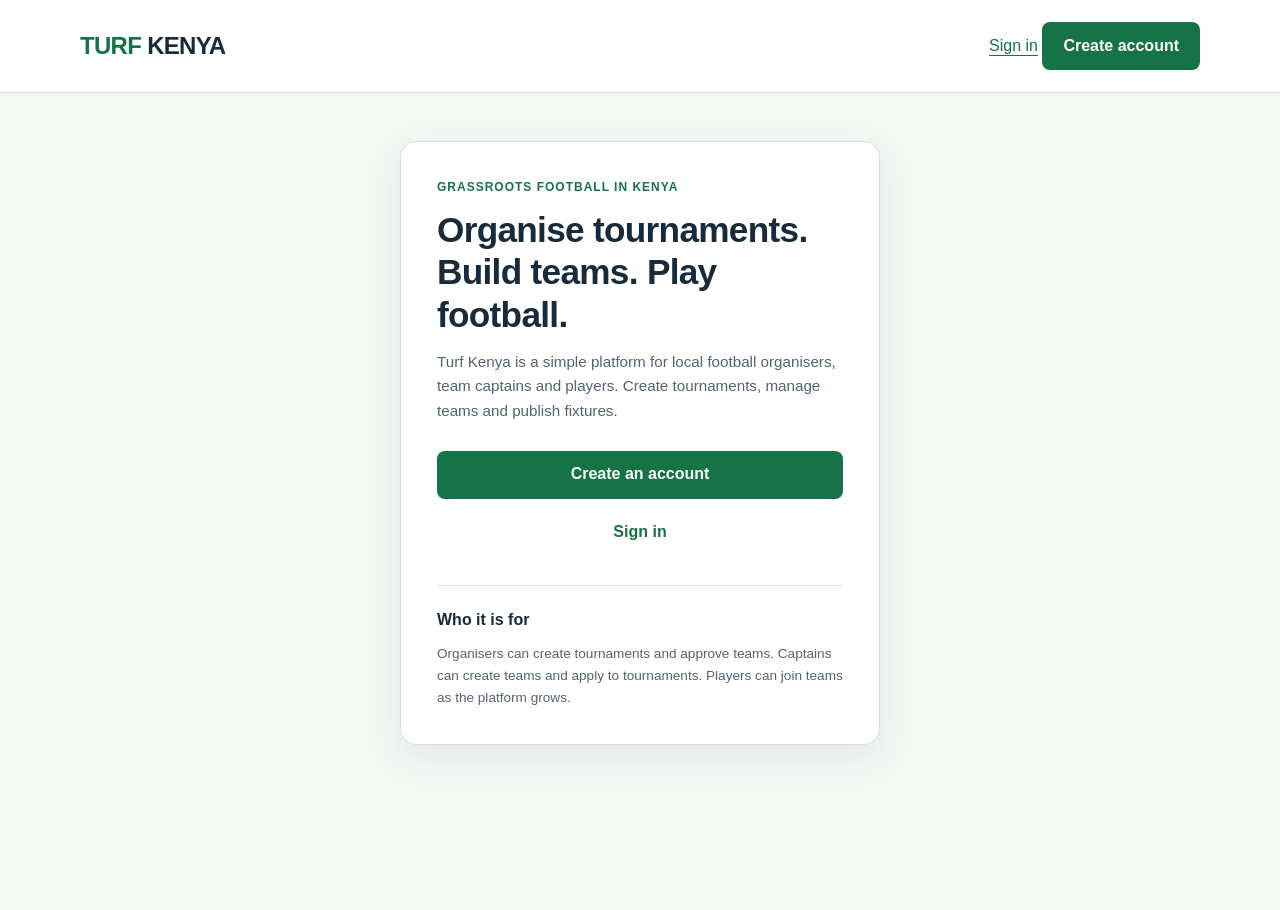
==== index.html @ dbaf6b4a "Initial Turf Kenya website" ====
<!DOCTYPE html>
<html lang="en">
<head>
  <meta charset="UTF-8">

  <meta
    name="viewport"
    content="width=device-width, initial-scale=1.0"
  >

  <meta
    name="description"
    content="Turf Kenya helps grassroots football organisers, teams and players connect."
  >

  <meta name="theme-color" content="#157347">

  <title>Turf Kenya | Grassroots Football</title>

  <link rel="stylesheet" href="css/account.css">
  <link rel="stylesheet" href="css/dashboard.css">
</head>

<body>
  <a href="#main-content" class="skip-link">
    Skip to main content
  </a>

  <header class="account-header">
    <div class="container">
      <a
        class="logo"
        href="index.html"
        aria-label="Turf Kenya home"
      >
        TURF <span>KENYA</span>
      </a>

      <nav class="account-nav" aria-label="Account navigation">
        <a href="auth/login.html">Sign in</a>

        <a
          class="btn btn-primary btn-small"
          href="auth/register.html"
        >
          Create account
        </a>
      </nav>
    </div>
  </header>

  <main id="main-content" class="account-main">
    <section class="account-card" aria-labelledby="page-title">

      <div class="account-heading">
        <p class="eyebrow">Grassroots football in Kenya</p>

        <h1 id="page-title">
          Organise tournaments.
          Build teams.
          Play football.
        </h1>

        <p class="account-intro">
          Turf Kenya is a simple platform for local football
          organisers, team captains and players. Create
          tournaments, manage teams and publish fixtures.
        </p>
      </div>

      <div class="home-actions">
        <a
          class="btn btn-primary btn-block"
          href="auth/register.html"
        >
          Create an account
        </a>

        <a
          class="btn btn-outline btn-block"
          href="auth/login.html"
        >
          Sign in
        </a>
      </div>

      <div class="account-note">
        <h2>Who it is for</h2>

        <p>
          Organisers can create tournaments and approve teams.
          Captains can create teams and apply to tournaments.
          Players can join teams as the platform grows.
        </p>
      </div>

    </section>
  </main>
</body>
</html>
---- css/account.css ----
/* ==========================================
   TURF KENYA — ACCOUNT PAGES
   ========================================== */

/* 1. Theme */

:root {
  --primary: #157347;
  --primary-dark: #0c4f30;
  --primary-light: #e8f5ed;

  --text: #172b3a;
  --text-muted: #526372;

  --background: #f4f8f5;
  --surface: #ffffff;
  --border: #d7e2da;

  --error-text: #8b2424;
  --error-background: #fff0f0;
  --error-border: #edbebe;

  --success-text: #0c4f30;
  --success-background: #e8f5ed;
  --success-border: #b7dac4;

  --info-text: #24465f;
  --info-background: #edf5fc;
  --info-border: #bfd5e8;

  --radius: 16px;
  --shadow: 0 12px 36px rgb(23 43 58 / 8%);
}

/* 2. Reset */

*,
*::before,
*::after {
  box-sizing: border-box;
}

body {
  margin: 0;
  min-width: 280px;
  color: var(--text);
  background: var(--background);
  font-family: Arial, Helvetica, sans-serif;
  font-size: 16px;
  line-height: 1.6;
}

button,
input,
select,
textarea {
  font: inherit;
}

a {
  color: var(--primary);
  text-underline-offset: 4px;
}

a:hover {
  color: var(--primary-dark);
}

h1,
h2,
p {
  margin-top: 0;
}

h1,
h2 {
  line-height: 1.2;
}

[hidden] {
  display: none !important;
}

:focus-visible {
  outline: 3px solid var(--primary);
  outline-offset: 4px;
}

::selection {
  color: #ffffff;
  background: var(--primary);
}

/* 3. Header */

.container {
  width: min(1120px, calc(100% - 40px));
  margin-inline: auto;
}

.account-header {
  padding-block: 22px;
  background: var(--surface);
  border-bottom: 1px solid var(--border);
}

.account-header .container {
  display: flex;
  align-items: center;
  justify-content: space-between;
  flex-wrap: wrap;
  gap: 16px;
}

.logo {
  display: inline-block;
  color: var(--primary);
  font-size: 1.5rem;
  font-weight: 800;
  letter-spacing: -0.7px;
  text-decoration: none;
}

.logo span {
  color: var(--text);
}

/* 4. Account layout */

.account-main {
  display: flex;
  justify-content: center;
  align-items: flex-start;
  min-height: calc(100vh - 83px);
  padding: 48px 20px 64px;
}

.account-card {
  width: 100%;
  max-width: 480px;
  padding: 36px;
  background: var(--surface);
  border: 1px solid var(--border);
  border-radius: var(--radius);
  box-shadow: var(--shadow);
}

.account-heading {
  margin-bottom: 28px;
}

.eyebrow {
  margin-bottom: 12px;
  color: var(--primary);
  font-size: 0.75rem;
  font-weight: 700;
  letter-spacing: 1px;
  text-transform: uppercase;
}

.account-card h1 {
  margin-bottom: 14px;
  font-size: clamp(1.8rem, 5vw, 2.2rem);
  letter-spacing: -0.7px;
}

.account-intro {
  margin-bottom: 0;
  color: var(--text-muted);
  font-size: 0.95rem;
}

/* 5. Form fields */

.form-group {
  margin-bottom: 22px;
}

.form-group label {
  display: block;
  margin-bottom: 8px;
  color: var(--text);
  font-size: 0.9rem;
  font-weight: 700;
}

.form-group input {
  display: block;
  width: 100%;
  min-height: 48px;
  padding: 12px 14px;
  color: var(--text);
  background: var(--surface);
  border: 1px solid var(--border);
  border-radius: 8px;
  transition:
    border-color 160ms ease,
    box-shadow 160ms ease;
}

.form-group input:hover {
  border-color: #9daf9f;
}

.form-group input:focus {
  border-color: var(--primary);
  box-shadow: 0 0 0 3px rgb(21 115 71 / 12%);
}

.form-group input::placeholder {
  color: var(--text-muted);
  opacity: 1;
}

.form-group input[aria-invalid="true"] {
  border-color: var(--error-text);
}

.form-help {
  margin-top: 8px;
  margin-bottom: 0;
  color: var(--text-muted);
  font-size: 0.8rem;
}

/* 6. Buttons */

.btn {
  display: inline-flex;
  align-items: center;
  justify-content: center;
  gap: 8px;
  min-height: 48px;
  padding: 12px 20px;
  border: 1px solid transparent;
  border-radius: 8px;
  font-weight: 700;
  line-height: 1.3;
  text-align: center;
  text-decoration: none;
  cursor: pointer;
  transition:
    background-color 160ms ease,
    border-color 160ms ease;
}

.btn-primary {
  color: #ffffff;
  background: var(--primary);
}

.btn-primary:hover:not(:disabled) {
  color: #ffffff;
  background: var(--primary-dark);
}

.btn-outline {
  color: var(--primary);
  background: transparent;
  border-color: var(--primary);
}

.btn-outline:hover:not(:disabled) {
  background: var(--primary-light);
}

.btn-block {
  width: 100%;
}

.btn:disabled {
  cursor: not-allowed;
  opacity: 0.6;
}

/* 7. Feedback messages */

.account-message {
  margin-bottom: 24px;
  padding: 14px 16px;
  color: var(--info-text);
  background: var(--info-background);
  border: 1px solid var(--info-border);
  border-radius: 8px;
  font-size: 0.9rem;
  overflow-wrap: anywhere;
}

.account-message[data-type="error"] {
  color: var(--error-text);
  background: var(--error-background);
  border-color: var(--error-border);
}

.account-message[data-type="success"] {
  color: var(--success-text);
  background: var(--success-background);
  border-color: var(--success-border);
}

.account-message[data-type="info"] {
  color: var(--info-text);
  background: var(--info-background);
  border-color: var(--info-border);
}

/* 8. Sign-in link and next steps */

.account-switch {
  margin-top: 26px;
  margin-bottom: 0;
  color: var(--text-muted);
  font-size: 0.9rem;
  text-align: center;
}

.account-switch a {
  font-weight: 700;
}

.account-note {
  margin-top: 28px;
  padding-top: 24px;
  border-top: 1px solid var(--border);
}

.account-note h2 {
  margin-bottom: 14px;
  font-size: 1rem;
}

.account-note ol {
  display: grid;
  gap: 8px;
  margin: 0 0 16px;
  padding-left: 22px;
  color: var(--text-muted);
  font-size: 0.9rem;
}

.account-note p {
  margin-bottom: 0;
  color: var(--text-muted);
  font-size: 0.85rem;
}

/* 9. Skip link */

.skip-link {
  position: absolute;
  top: -120px;
  left: 16px;
  z-index: 100;
  padding: 12px 18px;
  color: #ffffff;
  background: var(--primary-dark);
  border-radius: 8px;
  text-decoration: none;
}

.skip-link:focus {
  top: 12px;
  color: #ffffff;
}

/* 10. Mobile */

@media (max-width: 520px) {
  .container {
    width: calc(100% - 32px);
  }

  .account-header {
    padding-block: 18px;
  }

  .account-main {
    padding: 28px 16px 40px;
  }

  .account-card {
    padding: 26px 22px;
    border-radius: 12px;
  }

  .account-heading {
    margin-bottom: 24px;
  }
}

/* 11. Reduced motion */

@media (prefers-reduced-motion: reduce) {
  .btn,
  .form-group input {
    transition: none;
  }
}
---- css/dashboard.css ----
/* =========================================
   Turf Kenya — Dashboard styles
   ========================================= */

:root {
  --turf-green: #157347;
  --turf-green-dark: #0f5132;
  --turf-light: #f8faf9;
  --turf-border: #e5e7eb;
  --turf-text: #111827;
  --turf-muted: #4b5563;
  --turf-error: #b91c1c;
  --turf-success: #166534;
  --turf-radius: 0.75rem;
}

/* =========================================
   Dashboard layout
   ========================================= */

.dashboard-main {
  min-height: 100vh;
  padding: 2rem 1rem 4rem;
  background: var(--turf-light);
}

.dashboard-container {
  width: 100%;
  max-width: 1100px;
  margin: 0 auto;
}

.dashboard-heading {
  margin-bottom: 2rem;
  text-align: center;
}

.dashboard-heading .eyebrow {
  margin: 0 0 0.5rem;
  color: var(--turf-green);
  font-size: 0.875rem;
  font-weight: 700;
  letter-spacing: 0.08em;
  text-transform: uppercase;
}

.dashboard-heading h1 {
  margin: 0 0 0.75rem;
  color: var(--turf-text);
  font-size: 2rem;
  line-height: 1.2;
}

.dashboard-heading p {
  max-width: 640px;
  margin: 0 auto;
  color: var(--turf-muted);
  font-size: 1rem;
  line-height: 1.6;
}

/* =========================================
   Dashboard header
   ========================================= */

.dashboard-header {
  position: sticky;
  top: 0;
  z-index: 100;
  background: #ffffff;
  border-bottom: 1px solid var(--turf-border);
  box-shadow: 0 1px 4px rgba(15, 23, 42, 0.06);
}

.dashboard-header-inner {
  display: flex;
  align-items: center;
  justify-content: space-between;
  gap: 1rem;
  width: 100%;
  max-width: 1100px;
  margin: 0 auto;
  padding: 0.75rem 1rem;
}

/* Hamburger button */

.menu-button {
  display: inline-flex;
  align-items: center;
  justify-content: center;
  width: 44px;
  height: 44px;
  border: 1px solid var(--turf-border);
  border-radius: 0.5rem;
  background: #ffffff;
  cursor: pointer;
}

.menu-icon,
.menu-icon::before,
.menu-icon::after {
  display: block;
  width: 20px;
  height: 2px;
  background: var(--turf-text);
  border-radius: 2px;
  transition: transform 0.2s ease;
}

.menu-icon {
  position: relative;
}

.menu-icon::before,
.menu-icon::after {
  content: "";
  position: absolute;
  left: 0;
}

.menu-icon::before {
  top: -6px;
}

.menu-icon::after {
  top: 6px;
}

.menu-button[aria-expanded="true"] .menu-icon {
  background: transparent;
}

.menu-button[aria-expanded="true"] .menu-icon::before {
  transform: translateY(6px) rotate(45deg);
}

.menu-button[aria-expanded="true"] .menu-icon::after {
  transform: translateY(-6px) rotate(-45deg);
}

/* Dashboard navigation */

.dashboard-menu {
  display: flex;
  flex-wrap: wrap;
  gap: 0.25rem;
  padding: 0.5rem 1rem 1rem;
  border-top: 1px solid var(--turf-border);
  background: #ffffff;
}

.dashboard-menu a {
  display: block;
  padding: 0.65rem 0.9rem;
  border-radius: 0.5rem;
  color: var(--turf-text);
  font-weight: 600;
  text-decoration: none;
}

.dashboard-menu a:hover,
.dashboard-menu a:focus-visible {
  background: var(--turf-light);
  color: var(--turf-green);
}

/* Profile menu */

.profile-menu {
  position: relative;
}

.profile-button {
  display: inline-flex;
  align-items: center;
  gap: 0.5rem;
  padding: 0.35rem 0.75rem 0.35rem 0.35rem;
  border: 1px solid var(--turf-border);
  border-radius: 999px;
  background: #ffffff;
  color: var(--turf-text);
  font-weight: 600;
  cursor: pointer;
}

.profile-button:hover,
.profile-button:focus-visible {
  border-color: var(--turf-green);
  color: var(--turf-green);
}

.profile-avatar {
  display: inline-flex;
  align-items: center;
  justify-content: center;
  width: 34px;
  height: 34px;
  border-radius: 50%;
  background: var(--turf-green);
  color: #ffffff;
  font-size: 0.875rem;
  font-weight: 700;
}

.profile-dropdown {
  position: absolute;
  top: calc(100% + 0.5rem);
  right: 0;
  min-width: 190px;
  padding: 0.5rem;
  border: 1px solid var(--turf-border);
  border-radius: 0.65rem;
  background: #ffffff;
  box-shadow: 0 10px 25px rgba(15, 23, 42, 0.12);
}

.profile-dropdown a,
.profile-dropdown button {
  display: block;
  width: 100%;
  padding: 0.65rem 0.75rem;
  border: none;
  border-radius: 0.5rem;
  background: transparent;
  color: var(--turf-text);
  font-size: 0.95rem;
  font-weight: 600;
  text-align: left;
  text-decoration: none;
  cursor: pointer;
}

.profile-dropdown a:hover,
.profile-dropdown a:focus-visible,
.profile-dropdown button:hover,
.profile-dropdown button:focus-visible {
  background: var(--turf-light);
  color: var(--turf-green);
}

/* =========================================
   Forms
   ========================================= */

.account-form {
  padding: 1.5rem;
  border: 1px solid var(--turf-border);
  border-radius: var(--turf-radius);
  background: #ffffff;
}

.form-group {
  margin-bottom: 1.25rem;
}

.form-group label {
  display: block;
  margin-bottom: 0.5rem;
  color: var(--turf-text);
  font-weight: 700;
}

.form-group input,
.form-group textarea,
.form-group select {
  width: 100%;
  padding: 0.75rem;
  border: 1px solid var(--turf-border);
  border-radius: 0.5rem;
  background: #ffffff;
  color: var(--turf-text);
  font-size: 1rem;
  font-family: inherit;
}

.form-group textarea {
  resize: vertical;
}

.form-group input:focus,
.form-group textarea:focus,
.form-group select:focus {
  border-color: var(--turf-green);
  outline: 2px solid rgba(21, 115, 71, 0.25);
}

.form-group input:focus-visible,
.form-group textarea:focus-visible,
.form-group select:focus-visible {
  outline: 2px solid var(--turf-green);
}

.form-group input::placeholder,
.form-group textarea::placeholder {
  color: #9ca3af;
}

.form-help {
  margin: 0.5rem 0 0;
  color: var(--turf-muted);
  font-size: 0.9rem;
  line-height: 1.5;
}

/* County multi-select */

.form-group select[multiple] {
  min-height: 180px;
  padding: 0.5rem;
}

.form-group select[multiple] option {
  padding: 0.65rem 0.75rem;
  border-radius: 0.35rem;
}

.form-group select[multiple] option:checked {
  background: var(--turf-green);
  color: #ffffff;
  font-weight: 700;
}

/* =========================================
   Profile details
   ========================================= */

.profile-details {
  margin-bottom: 2rem;
  padding: 1.5rem;
  border: 1px solid var(--turf-border);
  border-radius: var(--turf-radius);
  background: #ffffff;
}

.profile-details h2 {
  margin: 0 0 1rem;
  color: var(--turf-text);
  font-size: 1.35rem;
}

.detail-row {
  display: flex;
  flex-wrap: wrap;
  gap: 0.5rem;
  padding: 0.75rem 0;
  border-bottom: 1px solid var(--turf-border);
}

.detail-row:last-child {
  border-bottom: none;
}

.detail-label {
  min-width: 160px;
  color: var(--turf-muted);
  font-weight: 600;
}

.detail-value {
  color: var(--turf-text);
  font-weight: 500;
  word-break: break-word;
}

/* =========================================
   Edit profile roles
   ========================================= */

.roles-fieldset {
  margin: 1.5rem 0;
  padding: 1rem;
  border: 1px solid var(--turf-border);
  border-radius: var(--turf-radius);
}

.roles-fieldset legend {
  padding: 0 0.5rem;
  color: var(--turf-text);
  font-weight: 700;
}

.role-option {
  display: flex;
  align-items: center;
  gap: 0.75rem;
  padding: 0.65rem 0.75rem;
  border: 1px solid var(--turf-border);
  border-radius: 0.5rem;
  margin-bottom: 0.5rem;
  background: #ffffff;
  cursor: pointer;
}

.role-option:hover,
.role-option:focus-within {
  border-color: var(--turf-green);
}

.role-option input[type="radio"],
.role-option input[type="checkbox"] {
  width: 18px;
  height: 18px;
  accent-color: var(--turf-green);
}

.role-option span {
  font-weight: 600;
  color: var(--turf-text);
}

/* =========================================
   Home actions
   ========================================= */

.home-actions {
  display: flex;
  flex-wrap: wrap;
  gap: 0.75rem;
  margin-top: 1.5rem;
}

.home-actions .btn {
  flex: 1 1 auto;
  min-width: 180px;
}

/* =========================================
   Dashboard cards
   ========================================= */

.dashboard-cards {
  display: grid;
  grid-template-columns: repeat(auto-fit, minmax(240px, 1fr));
  gap: 1rem;
}

.dashboard-card {
  display: flex;
  flex-direction: column;
  gap: 0.75rem;
  padding: 1.5rem;
  border: 1px solid var(--turf-border);
  border-radius: var(--turf-radius);
  background: #ffffff;
}

.dashboard-card h2 {
  margin: 0;
  color: var(--turf-text);
  font-size: 1.25rem;
}

.dashboard-card p {
  margin: 0;
  color: var(--turf-muted);
  line-height: 1.55;
}

.dashboard-card .btn {
  margin-top: auto;
}

/* =========================================
   Tournament list
   ========================================= */

.tournaments-list {
  margin-top: 2rem;
  display: grid;
  gap: 1rem;
}

.tournament-card {
  padding: 1.25rem;
  border: 1px solid var(--turf-border);
  border-radius: var(--turf-radius);
  background: #ffffff;
}

.tournament-card h2 {
  margin: 0 0 0.5rem;
  color: var(--turf-text);
  font-size: 1.25rem;
}

.tournament-status {
  display: inline-block;
  margin-bottom: 0.75rem;
  padding: 0.25rem 0.75rem;
  border-radius: 999px;
  background: #f3f4f6;
  color: var(--turf-muted);
  font-size: 0.875rem;
  font-weight: 600;
}

.tournament-card p {
  margin: 0.25rem 0;
  color: var(--turf-muted);
  line-height: 1.5;
}

/* =========================================
   Buttons
   ========================================= */

.btn {
  display: inline-flex;
  align-items: center;
  justify-content: center;
  padding: 0.75rem 1.25rem;
  border: 1px solid transparent;
  border-radius: 0.5rem;
  font-size: 1rem;
  font-weight: 600;
  text-decoration: none;
  cursor: pointer;
  transition:
    background-color 0.2s ease,
    color 0.2s ease,
    border-color 0.2s ease;
}

.btn-primary {
  background: var(--turf-green);
  color: #ffffff;
}

.btn-primary:hover,
.btn-primary:focus-visible {
  background: var(--turf-green-dark);
}

.btn-primary:disabled {
  background: #9ca3af;
  cursor: not-allowed;
}

.btn-block {
  width: 100%;
}

/* =========================================
   Messages
   ========================================= */

.account-message {
  margin-bottom: 1.5rem;
  padding: 0.875rem 1rem;
  border-radius: 0.5rem;
  font-size: 0.95rem;
  line-height: 1.5;
}

.account-message[data-type="error"] {
  border: 1px solid #fecaca;
  background: #fef2f2;
  color: var(--turf-error);
}

.account-message[data-type="success"] {
  border: 1px solid #bbf7d0;
  background: #f0fdf4;
  color: var(--turf-success);
}

/* =========================================
   Screen-reader-only text
   ========================================= */

.visually-hidden {
  position: absolute;
  width: 1px;
  height: 1px;
  margin: -1px;
  padding: 0;
  overflow: hidden;
  clip: rect(0, 0, 0, 0);
  white-space: nowrap;
  border: 0;
}

/* =========================================
   Small screens
   ========================================= */

@media (max-width: 640px) {
  .dashboard-main {
    padding: 1.5rem 0.75rem 3rem;
  }

  .dashboard-heading h1 {
    font-size: 1.65rem;
  }

  .dashboard-header-inner {
    padding: 0.65rem 0.75rem;
  }

  .profile-name {
    display: none;
  }

  .dashboard-menu {
    flex-direction: column;
  }

  .dashboard-menu a {
    width: 100%;
  }

  .profile-dropdown {
    right: -0.25rem;
  }

  .account-form {
    padding: 1rem;
  }

  .profile-details {
    padding: 1rem;
  }

  .detail-row {
    flex-direction: column;
    gap: 0.25rem;
  }

  .detail-label {
    min-width: 0;
  }

  .home-actions {
    flex-direction: column;
  }

  .home-actions .btn {
    width: 100%;
  }

  .form-group select[multiple] {
    min-height: 220px;
  }
}
/* Fixtures page */
.fixtures-list {
  margin-top: 30px;
}

.fixtures-container {
  display: grid;
  gap: 16px;
}

.tournament-card {
  padding: 22px;
  border: 1px solid #dcebe4;
  border-radius: 16px;
  background: #ffffff;
  box-shadow: 0 8px 24px rgba(15, 55, 40, 0.05);
}

.tournament-card h2 {
  margin: 0 0 10px;
  font-size: 22px;
  color: #123d29;
}

.tournament-status {
  display: inline-block;
  padding: 4px 12px;
  border-radius: 999px;
  background: #e8f5ee;
  color: #157347;
  font-size: 13px;
  font-weight: 700;
  margin-bottom: 12px;
}

.tournament-card p {
  margin: 6px 0;
  color: #4c6a5c;
}

.fixture-card {
  padding: 20px;
  border: 1px solid #dcebe4;
  border-radius: 14px;
  background: #ffffff;
  box-shadow: 0 6px 18px rgba(15, 55, 40, 0.05);
}

.fixture-pool {
  font-size: 13px;
  font-weight: 800;
  color: #157347;
}

.fixture-card h3 {
  margin: 8px 0;
  font-size: 18px;
  color: #123d29;
}

.fixture-card p {
  margin: 5px 0;
  color: #4c6a5c;
}

.home-actions {
  display: flex;
  flex-wrap: wrap;
  gap: 10px;
  margin-top: 16px;
}
/* Create fixture page */
.account-form {
  display: grid;
  gap: 14px;
  max-width: 520px;
  padding: 24px;
  border: 1px solid #dcebe4;
  border-radius: 16px;
  background: #ffffff;
  box-shadow: 0 8px 24px rgba(15, 55, 40, 0.05);
}

.account-form label {
  font-size: 14px;
  font-weight: 700;
  color: #123d29;
}

.account-form select,
.account-form input {
  width: 100%;
  padding: 12px 14px;
  border: 1px solid #cfe0d7;
  border-radius: 10px;
  font-size: 15px;
  color: #123d29;
  background: #f8fbf9;
}

.account-form select:focus,
.account-form input:focus {
  outline: 2px solid #157347;
  outline-offset: 2px;
}

.account-form button {
  margin-top: 8px;
}
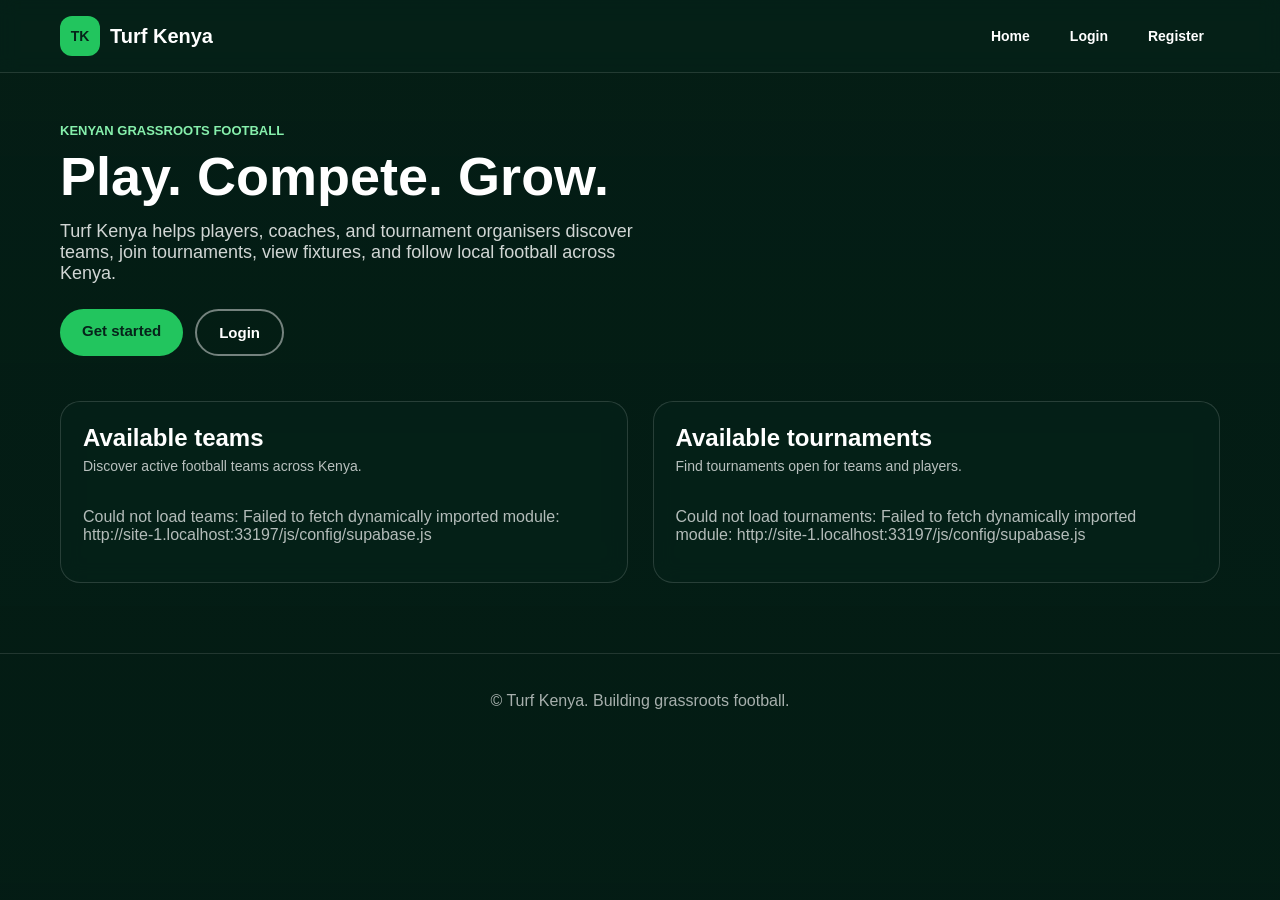
==== commit 88737175: "update" ====
--- a/index.html
+++ b/index.html
@@ -2,99 +2,135 @@
 <html lang="en">
 <head>
   <meta charset="UTF-8">
+  <meta name="viewport" content="width=device-width, initial-scale=1.0">
+  <title>Turf Kenya | Football Tournaments, Teams and Fixtures</title>
 
-  <meta
-    name="viewport"
-    content="width=device-width, initial-scale=1.0"
-  >
-
-  <meta
-    name="description"
-    content="Turf Kenya helps grassroots football organisers, teams and players connect."
-  >
-
-  <meta name="theme-color" content="#157347">
-
-  <title>Turf Kenya | Grassroots Football</title>
-
-  <link rel="stylesheet" href="css/account.css">
-  <link rel="stylesheet" href="css/dashboard.css">
+  <link rel="stylesheet" href="css/home.css">
 </head>
 
 <body>
-  <a href="#main-content" class="skip-link">
-    Skip to main content
-  </a>
+  <div class="video-background">
+    <iframe
+      src="https://www.youtube.com/embed/ScMzIvxBSi4?autoplay=1&mute=1&controls=0&loop=1&playlist=ScMzIvxBSi4&modestbranding=1&rel=0"
+      title="Football background video"
+      allow="autoplay; encrypted-media"
+      allowfullscreen
+    >
+    </iframe>
+  </div>
 
-  <header class="account-header">
-    <div class="container">
-      <a
-        class="logo"
-        href="index.html"
-        aria-label="Turf Kenya home"
-      >
-        TURF <span>KENYA</span>
+  <div class="page-overlay"></div>
+
+  <header class="site-header">
+    <div class="header-inner">
+      <a href="index.html" class="brand">
+        <span class="brand-mark">TK</span>
+
+        <span class="brand-name">
+          Turf Kenya
+        </span>
       </a>
 
-      <nav class="account-nav" aria-label="Account navigation">
-        <a href="auth/login.html">Sign in</a>
+      <nav class="site-nav">
+        <a href="index.html">
+          Home
+        </a>
 
-        <a
-          class="btn btn-primary btn-small"
-          href="auth/register.html"
-        >
-          Create account
+        <a href="auth/login.html">
+          Login
+        </a>
+
+        <a href="auth/register.html">
+          Register
         </a>
       </nav>
     </div>
   </header>
 
-  <main id="main-content" class="account-main">
-    <section class="account-card" aria-labelledby="page-title">
+  <main class="home-main">
+    <section class="hero">
+      <p class="hero-eyebrow">
+        Kenyan grassroots football
+      </p>
 
-      <div class="account-heading">
-        <p class="eyebrow">Grassroots football in Kenya</p>
+      <h1>
+        Play. Compete. Grow.
+      </h1>
 
-        <h1 id="page-title">
-          Organise tournaments.
-          Build teams.
-          Play football.
-        </h1>
+      <p class="hero-text">
+        Turf Kenya helps players, coaches, and tournament
+        organisers discover teams, join tournaments, view
+        fixtures, and follow local football across Kenya.
+      </p>
 
-        <p class="account-intro">
-          Turf Kenya is a simple platform for local football
-          organisers, team captains and players. Create
-          tournaments, manage teams and publish fixtures.
-        </p>
-      </div>
-
-      <div class="home-actions">
+      <div class="hero-actions">
         <a
-          class="btn btn-primary btn-block"
           href="auth/register.html"
+          class="btn btn-light"
         >
-          Create an account
+          Get started
         </a>
 
         <a
-          class="btn btn-outline btn-block"
           href="auth/login.html"
+          class="btn btn-outline"
         >
-          Sign in
+          Login
         </a>
       </div>
+    </section>
 
-      <div class="account-note">
-        <h2>Who it is for</h2>
+    <section class="home-content">
+      <section class="home-column">
+        <div class="column-heading">
+          <h2>
+            Available teams
+          </h2>
 
-        <p>
-          Organisers can create tournaments and approve teams.
-          Captains can create teams and apply to tournaments.
-          Players can join teams as the platform grows.
-        </p>
-      </div>
+          <p>
+            Discover active football teams across Kenya.
+          </p>
+        </div>
 
+        <div
+          id="teams-container"
+          class="cards-container"
+        >
+          <p class="loading-text">
+            Loading teams...
+          </p>
+        </div>
+      </section>
+
+      <section class="home-column">
+        <div class="column-heading">
+          <h2>
+            Available tournaments
+          </h2>
+
+          <p>
+            Find tournaments open for teams and players.
+          </p>
+        </div>
+
+        <div
+          id="tournaments-container"
+          class="cards-container"
+        >
+          <p class="loading-text">
+            Loading tournaments...
+          </p>
+        </div>
+      </section>
     </section>
   </main>
+
+  <footer class="site-footer">
+    <p>
+      © Turf Kenya. Building grassroots football.
+    </p>
+  </footer>
+
+  <script type="module" src="js/public-home.js"></script>
 </body>
 </html>
--- a/css/home.css
+++ b/css/home.css
@@ -0,0 +1,247 @@
+* {
+  box-sizing: border-box;
+}
+
+body {
+  margin: 0;
+  font-family: Arial, Helvetica, sans-serif;
+  color: #ffffff;
+  background: #06231a;
+}
+
+.video-background {
+  position: fixed;
+  inset: 0;
+  overflow: hidden;
+  z-index: -2;
+}
+
+.video-background iframe {
+  width: 100vw;
+  height: 100vh;
+  border: 0;
+  transform: scale(1.25);
+  pointer-events: none;
+}
+
+.page-overlay {
+  position: fixed;
+  inset: 0;
+  background: linear-gradient(
+    180deg,
+    rgba(4, 28, 20, 0.82),
+    rgba(4, 28, 20, 0.92)
+  );
+  z-index: -1;
+}
+
+.site-header {
+  position: relative;
+  z-index: 2;
+  background: rgba(6, 35, 26, 0.55);
+  backdrop-filter: blur(8px);
+  border-bottom: 1px solid rgba(255, 255, 255, 0.12);
+}
+
+.header-inner {
+  display: flex;
+  align-items: center;
+  justify-content: space-between;
+  max-width: 1200px;
+  margin: 0 auto;
+  padding: 16px 20px;
+}
+
+.brand {
+  display: flex;
+  align-items: center;
+  gap: 10px;
+  color: #ffffff;
+  text-decoration: none;
+}
+
+.brand-mark {
+  display: grid;
+  place-items: center;
+  width: 40px;
+  height: 40px;
+  border-radius: 12px;
+  background: #22c55e;
+  color: #06231a;
+  font-size: 14px;
+  font-weight: 900;
+}
+
+.brand-name {
+  font-size: 20px;
+  font-weight: 900;
+}
+
+.site-nav {
+  display: flex;
+  gap: 8px;
+}
+
+.site-nav a {
+  padding: 10px 16px;
+  border-radius: 999px;
+  color: #ffffff;
+  font-size: 14px;
+  font-weight: 700;
+  text-decoration: none;
+}
+
+.site-nav a:hover {
+  background: rgba(255, 255, 255, 0.12);
+}
+
+.home-main {
+  position: relative;
+  z-index: 1;
+  max-width: 1200px;
+  margin: 0 auto;
+  padding: 50px 20px 70px;
+}
+
+.hero {
+  max-width: 720px;
+  margin-bottom: 45px;
+}
+
+.hero-eyebrow {
+  margin: 0 0 10px;
+  color: #86efac;
+  font-size: 13px;
+  font-weight: 800;
+  text-transform: uppercase;
+}
+
+.hero h1 {
+  margin: 0 0 16px;
+  font-size: 54px;
+  line-height: 1.05;
+}
+
+.hero-text {
+  margin: 0 0 25px;
+  max-width: 590px;
+  font-size: 18px;
+  color: rgba(255, 255, 255, 0.82);
+}
+
+.hero-actions {
+  display: flex;
+  flex-wrap: wrap;
+  gap: 12px;
+}
+
+.btn {
+  display: inline-block;
+  padding: 13px 22px;
+  border: 0;
+  border-radius: 999px;
+  font-size: 15px;
+  font-weight: 800;
+  text-decoration: none;
+  cursor: pointer;
+}
+
+.btn-light {
+  background: #22c55e;
+  color: #06231a;
+}
+
+.btn-light:hover {
+  background: #16a34a;
+}
+
+.btn-outline {
+  border: 2px solid rgba(255, 255, 255, 0.45);
+  color: #ffffff;
+  background: transparent;
+}
+
+.btn-outline:hover {
+  background: rgba(255, 255, 255, 0.12);
+}
+
+.home-content {
+  display: grid;
+  grid-template-columns: 1fr 1fr;
+  gap: 25px;
+}
+
+.home-column {
+  padding: 22px;
+  border: 1px solid rgba(255, 255, 255, 0.14);
+  border-radius: 20px;
+  background: rgba(6, 35, 26, 0.58);
+  backdrop-filter: blur(10px);
+}
+
+.column-heading h2 {
+  margin: 0 0 6px;
+  font-size: 24px;
+}
+
+.column-heading p {
+  margin: 0 0 18px;
+  color: rgba(255, 255, 255, 0.72);
+  font-size: 14px;
+}
+
+.cards-container {
+  display: grid;
+  gap: 12px;
+}
+
+.loading-text {
+  color: rgba(255, 255, 255, 0.7);
+}
+
+.home-card {
+  padding: 16px;
+  border: 1px solid rgba(255, 255, 255, 0.12);
+  border-radius: 14px;
+  background: rgba(255, 255, 255, 0.07);
+}
+
+.home-card h3 {
+  margin: 0 0 6px;
+  font-size: 18px;
+}
+
+.home-card p {
+  margin: 4px 0;
+  color: rgba(255, 255, 255, 0.75);
+  font-size: 14px;
+}
+
+.card-tag {
+  display: inline-block;
+  padding: 4px 10px;
+  border-radius: 999px;
+  background: rgba(34, 197, 94, 0.18);
+  color: #86efac;
+  font-size: 12px;
+  font-weight: 800;
+}
+
+.site-footer {
+  position: relative;
+  z-index: 1;
+  padding: 22px 20px;
+  border-top: 1px solid rgba(255, 255, 255, 0.12);
+  text-align: center;
+  color: rgba(255, 255, 255, 0.65);
+}
+
+@media (max-width: 900px) {
+  .home-content {
+    grid-template-columns: 1fr;
+  }
+
+  .hero h1 {
+    font-size: 40px;
+  }
+}
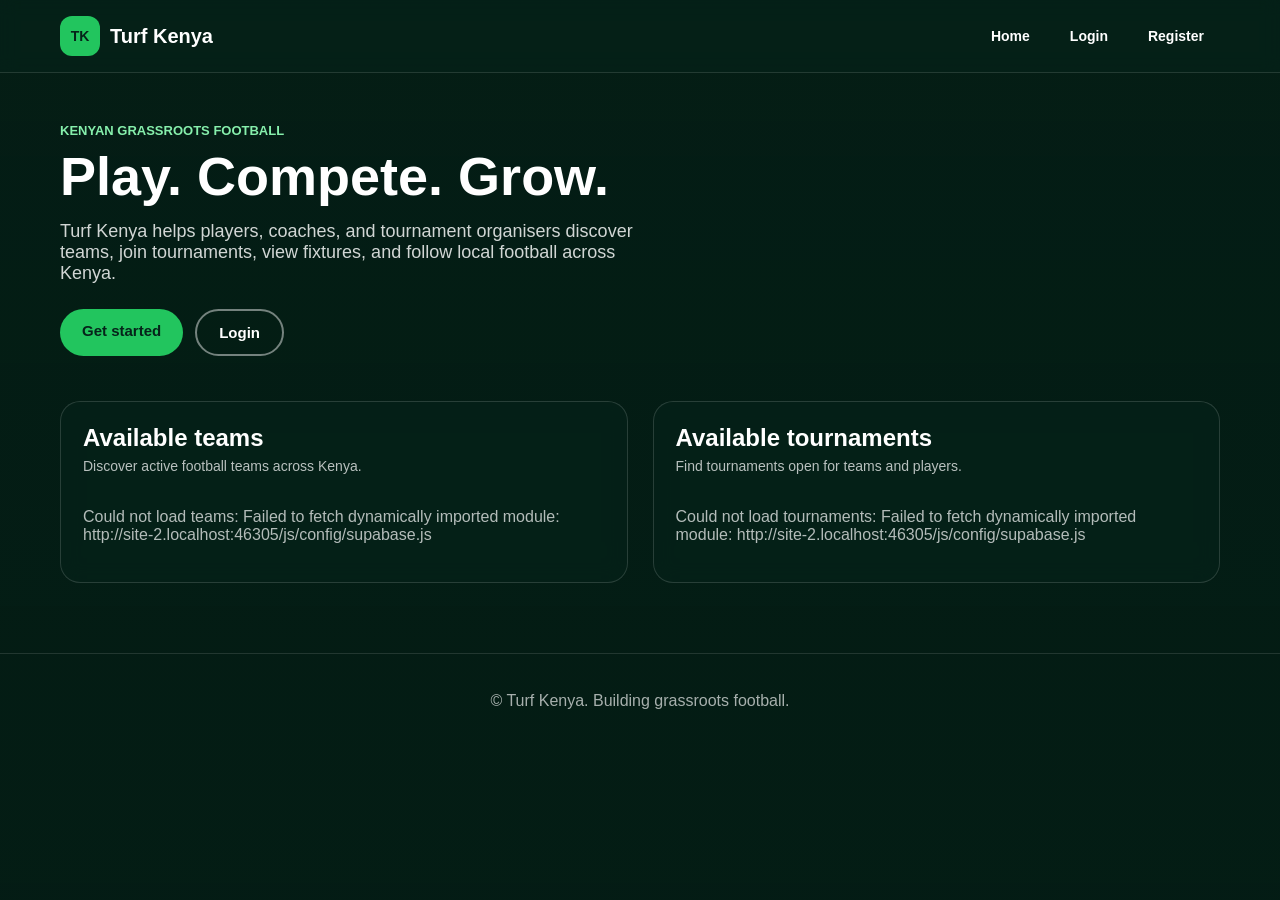
==== commit 9a78eea1: "update" ====
--- a/index.html
+++ b/index.html
@@ -10,13 +10,18 @@
 
 <body>
   <div class="video-background">
-    <iframe
-      src="https://www.youtube.com/embed/ScMzIvxBSi4?autoplay=1&mute=1&controls=0&loop=1&playlist=ScMzIvxBSi4&modestbranding=1&rel=0"
-      title="Football background video"
-      allow="autoplay; encrypted-media"
-      allowfullscreen
+    <video
+      autoplay
+      muted
+      loop
+      playsinline
+      preload="auto"
     >
-    </iframe>
+      <source
+        src="assets/football-background.mp4"
+        type="video/mp4"
+      >
+    </video>
   </div>
 
   <div class="page-overlay"></div>
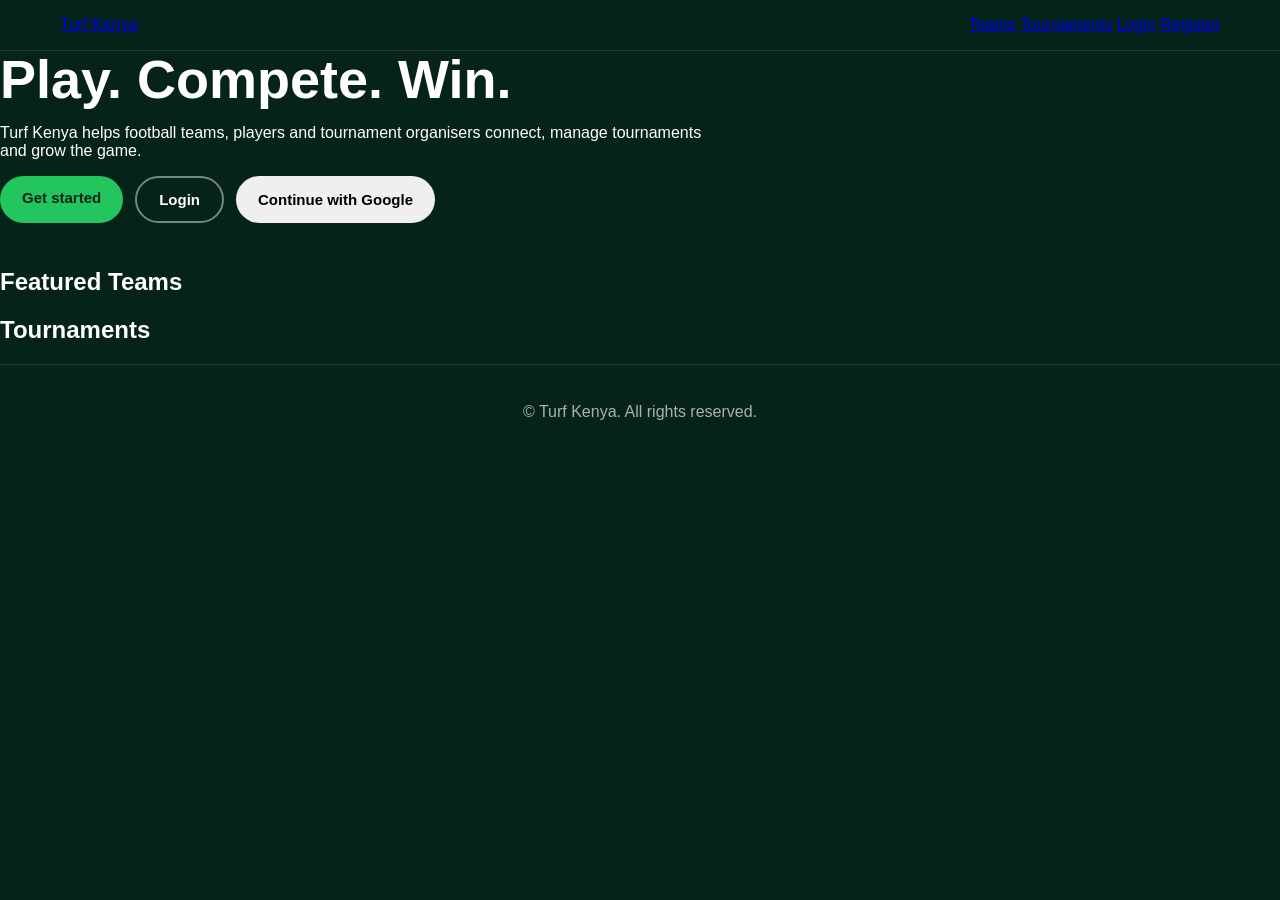
==== commit c4b04df8: "update" ====
--- a/index.html
+++ b/index.html
@@ -1,11 +1,11 @@
 <!DOCTYPE html>
 <html lang="en">
 <head>
-  <meta charset="UTF-8">
-  <meta name="viewport" content="width=device-width, initial-scale=1.0">
-  <title>Turf Kenya | Football Tournaments, Teams and Fixtures</title>
+  <meta charset="UTF-8" />
+  <meta name="viewport" content="width=device-width, initial-scale=1.0" />
+  <title>Turf Kenya | Football Tournaments, Teams and Players</title>
 
-  <link rel="stylesheet" href="css/home.css">
+  <link rel="stylesheet" href="css/home.css" />
 </head>
 
 <body>
@@ -15,127 +15,113 @@
       muted
       loop
       playsinline
-      preload="auto"
     >
       <source
         src="assets/football-background.mp4"
         type="video/mp4"
-      >
+      />
     </video>
   </div>
 
-  <div class="page-overlay"></div>
-
   <header class="site-header">
-    <div class="header-inner">
-      <a href="index.html" class="brand">
-        <span class="brand-mark">TK</span>
-
-        <span class="brand-name">
-          Turf Kenya
-        </span>
+    <div class="container header-inner">
+      <a href="index.html" class="logo">
+        Turf Kenya
       </a>
 
-      <nav class="site-nav">
-        <a href="index.html">
-          Home
-        </a>
-
-        <a href="auth/login.html">
-          Login
-        </a>
-
-        <a href="auth/register.html">
-          Register
-        </a>
+      <nav class="main-nav">
+        <a href="#teams">Teams</a>
+        <a href="#tournaments">Tournaments</a>
+        <a href="auth/login.html">Login</a>
+        <a href="auth/register.html">Register</a>
       </nav>
     </div>
   </header>
 
-  <main class="home-main">
+  <main>
     <section class="hero">
-      <p class="hero-eyebrow">
-        Kenyan grassroots football
-      </p>
+      <div class="container hero-content">
+        <h1>
+          Play. Compete. Win.
+        </h1>
 
-      <h1>
-        Play. Compete. Grow.
-      </h1>
+        <p>
+          Turf Kenya helps football teams, players and tournament organisers
+          connect, manage tournaments and grow the game.
+        </p>
 
-      <p class="hero-text">
-        Turf Kenya helps players, coaches, and tournament
-        organisers discover teams, join tournaments, view
-        fixtures, and follow local football across Kenya.
-      </p>
+        <div class="hero-actions">
+          <a
+            href="auth/register.html"
+            class="btn btn-light"
+          >
+            Get started
+          </a>
 
-      <div class="hero-actions">
-        <a
-          href="auth/register.html"
-          class="btn btn-light"
-        >
-          Get started
-        </a>
+          <a
+            href="auth/login.html"
+            class="btn btn-outline"
+          >
+            Login
+          </a>
 
-        <a
-          href="auth/login.html"
-          class="btn btn-outline"
-        >
-          Login
-        </a>
+          <button
+            type="button"
+            id="google-sign-in-button"
+            class="btn btn-google"
+          >
+            Continue with Google
+          </button>
+        </div>
       </div>
     </section>
 
-    <section class="home-content">
-      <section class="home-column">
-        <div class="column-heading">
-          <h2>
-            Available teams
-          </h2>
-
-          <p>
-            Discover active football teams across Kenya.
-          </p>
-        </div>
+    <section
+      id="teams"
+      class="section"
+    >
+      <div class="container">
+        <h2>
+          Featured Teams
+        </h2>
 
         <div
           id="teams-container"
-          class="cards-container"
+          class="cards-grid"
         >
-          <p class="loading-text">
-            Loading teams...
-          </p>
         </div>
-      </section>
+      </div>
+    </section>
 
-      <section class="home-column">
-        <div class="column-heading">
-          <h2>
-            Available tournaments
-          </h2>
-
-          <p>
-            Find tournaments open for teams and players.
-          </p>
-        </div>
+    <section
+      id="tournaments"
+      class="section section-alt"
+    >
+      <div class="container">
+        <h2>
+          Tournaments
+        </h2>
 
         <div
           id="tournaments-container"
-          class="cards-container"
+          class="cards-grid"
         >
-          <p class="loading-text">
-            Loading tournaments...
-          </p>
         </div>
-      </section>
+      </div>
     </section>
   </main>
 
   <footer class="site-footer">
-    <p>
-      © Turf Kenya. Building grassroots football.
-    </p>
+    <div class="container">
+      <p>
+        &copy; Turf Kenya. All rights reserved.
+      </p>
+    </div>
   </footer>
 
-  <script type="module" src="js/public-home.js"></script>
+  <script
+    type="module"
+    src="js/public-home.js"
+  ></script>
 </body>
 </html>
